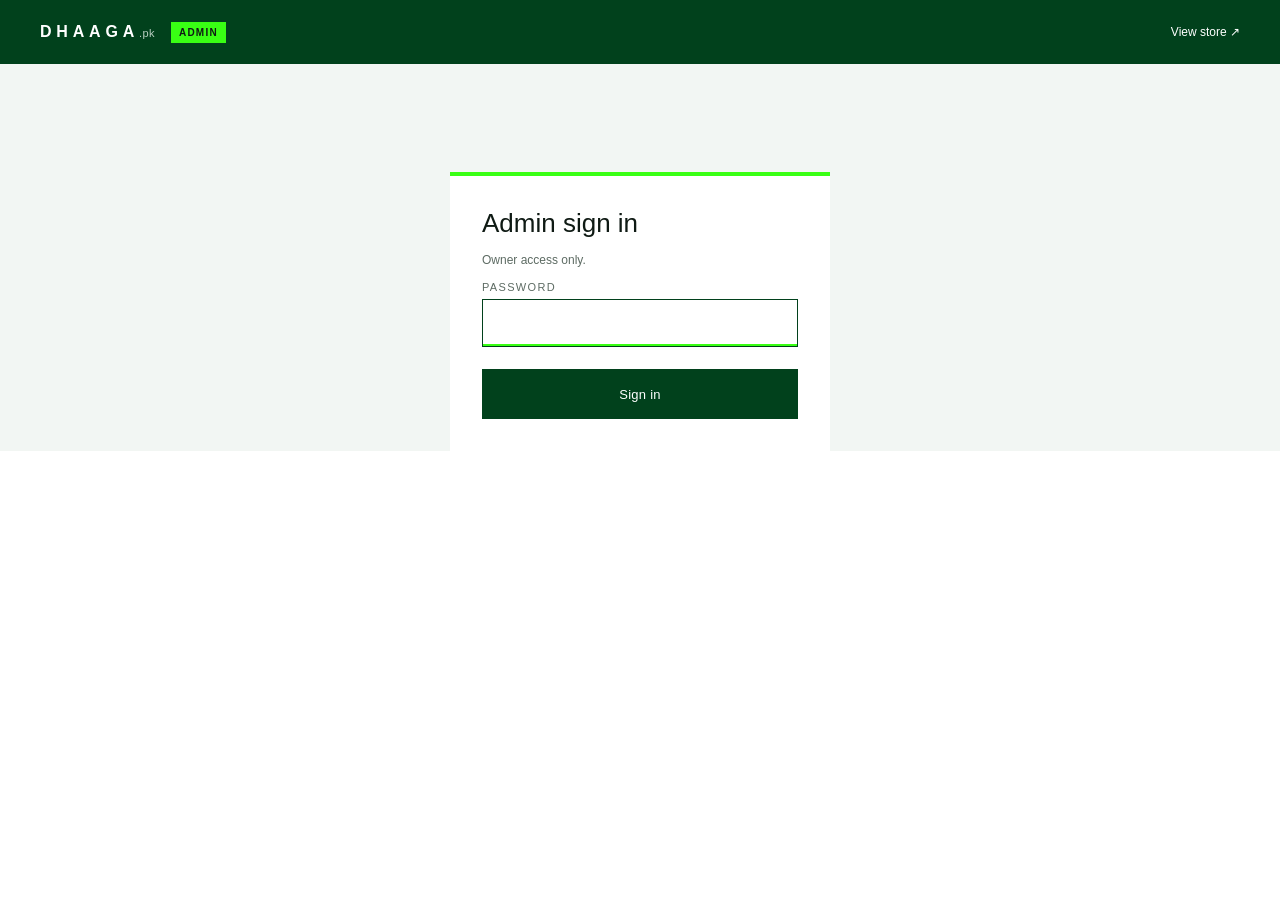
==== admin.html @ 171ba32a "DHAAGA demo store: home, runway, COD checkout, admin stock and orders" ====
<!doctype html>
<html lang="en">
<head>
<meta charset="utf-8">
<meta name="viewport" content="width=device-width,initial-scale=1">
<meta name="robots" content="noindex,nofollow">
<meta name="theme-color" content="#01411C">
<title>Admin — DHAAGA</title>
<link rel="stylesheet" href="site.css">
<style>
body{background:var(--soft)}
.bar{background:var(--green);color:#fff}
.bar .wrap{display:flex;align-items:center;gap:16px;height:64px}
.bar .brand{color:#fff;font-size:16px;margin-right:0}
.bar .chip{background:var(--neon);color:var(--ink)}
.bar a,.bar button{font-size:12px;color:#fff;background:none;border:0;cursor:pointer;padding:10px 0}
.bar a:hover,.bar button:hover{text-decoration:underline}
.gate{max-width:380px;margin:12vh auto;background:#fff;padding:32px;border-top:4px solid var(--neon)}
.gate h1{margin:0 0 6px;font-weight:400;font-size:26px}
.stats{display:grid;grid-template-columns:repeat(4,1fr);gap:12px;margin:28px 0}
.stat{background:#fff;padding:18px 20px}
.stat b{display:block;font-size:26px;font-weight:500;color:var(--green)}
.stat span{font-size:11px;letter-spacing:.12em;text-transform:uppercase;color:var(--muted)}
.stat.alert{box-shadow:inset 3px 0 0 var(--neon)}
.tabs{display:flex;gap:4px;border-bottom:1px solid var(--line);margin-bottom:20px}
.tabs button{border:0;background:none;padding:14px 18px;font-size:13px;cursor:pointer;color:var(--muted);box-shadow:inset 0 0 0 transparent}
.tabs button[aria-selected="true"]{color:var(--ink);font-weight:600;box-shadow:inset 0 -3px 0 var(--neon)}
.toolbar{display:flex;gap:8px;flex-wrap:wrap;margin-bottom:16px;align-items:center}
.toolbar select,.toolbar input{min-height:40px;padding:0 12px;border:1px solid var(--line);background:#fff}
.order{background:#fff;padding:20px;margin-bottom:12px;display:grid;grid-template-columns:1fr 1.2fr auto;gap:20px;align-items:start}
.order h3{margin:0 0 4px;font-size:16px}
.order p{margin:0 0 4px;font-size:13px;line-height:1.5}
.order .muted{color:var(--muted);font-size:12px}
.order ul{margin:0;padding:0;list-style:none;font-size:13px;line-height:1.7}
.order .right{text-align:right;display:flex;flex-direction:column;gap:8px;align-items:flex-end}
.order .total{font-size:16px;font-weight:600;color:var(--green)}
.order select{min-height:40px;padding:0 10px;border:1px solid var(--line);background:#fff}
.st-Pending{background:var(--neon);color:var(--ink)}.st-Confirmed{background:#d9ecdf}.st-Shipped{background:#cfe0f5}.st-Delivered{background:var(--green);color:#fff}.st-Cancelled{background:#ece9e6;color:#7a6f66}
.empty{background:#fff;padding:40px;text-align:center;color:var(--muted)}
.prod{background:#fff;padding:16px 20px;margin-bottom:10px;display:grid;grid-template-columns:56px 1.2fr 2fr auto;gap:18px;align-items:center}
.prod img{width:56px;height:70px;object-fit:cover;background:var(--soft)}
.prod h3{margin:0 0 6px;font-size:14px;font-weight:500}
.prod.is-out img{filter:grayscale(1);opacity:.5}
.sz{display:flex;gap:8px;flex-wrap:wrap}
.sz label{display:flex;flex-direction:column;gap:3px;font-size:10px;color:var(--muted);text-align:center}
.sz input{width:56px;min-height:38px;border:1px solid var(--line);text-align:center;font-size:14px}
.sz input.zero{border-color:#d9a9a4;background:#fbf3f2}
.prod .acts{display:flex;flex-direction:column;gap:6px}
.prod .acts button{min-height:36px;padding:0 12px;font-size:11px;border:1px solid var(--line);background:#fff;cursor:pointer;white-space:nowrap}
.prod .acts button:hover{border-color:var(--ink)}
.danger{margin-top:32px;font-size:12px;color:var(--muted)}
.danger button{border:0;background:none;color:#b3261e;text-decoration:underline;cursor:pointer;padding:8px 0}
@media (max-width:860px){
  .stats{grid-template-columns:1fr 1fr}
  .order{grid-template-columns:1fr}
  .order .right{text-align:left;align-items:flex-start;flex-direction:row;flex-wrap:wrap;justify-content:space-between;width:100%}
  .prod{grid-template-columns:56px 1fr}
  .prod .sz,.prod .acts{grid-column:1/-1}
  .prod .acts{flex-direction:row}
}
</style>
</head>
<body>
<div class="bar"><div class="wrap"><span class="brand">DHAAGA<small style="color:#b9cfc1">.pk</small></span><span class="chip">Admin</span>
  <span style="margin-left:auto"></span><a href="index.html" target="_blank" rel="noopener">View store ↗</a><button id="logout" hidden>Log out</button></div></div>

<main class="wrap">
  <form class="gate" id="gate" hidden>
    <h1>Admin sign in</h1>
    <p class="bag-note">Owner access only.</p>
    <div class="field"><label for="pw">Password</label><input id="pw" type="password" autocomplete="current-password" required><span class="err" id="pw-err"></span></div>
    <button class="btn btn--block">Sign in</button>
  </form>

  <div id="app" hidden>
    <div class="stats"></div>
    <div class="tabs" role="tablist">
      <button role="tab" aria-selected="true" data-tab="orders">Orders</button>
      <button role="tab" aria-selected="false" data-tab="stock">Stock</button>
    </div>
    <section id="tab-orders">
      <div class="toolbar"><select id="f-status" aria-label="Filter by status"><option value="">All statuses</option></select>
        <input id="f-q" type="search" placeholder="Search name, phone, order no." aria-label="Search orders"></div>
      <div id="orders"></div>
    </section>
    <section id="tab-stock" hidden>
      <p class="bag-note" style="margin-top:0">Change a number and it saves straight away. A product shows <b>Sold out</b> in the store when every size is 0.</p>
      <div id="stock"></div>
      <p class="danger">Demo only: <button id="reset">Reset all demo data</button> (clears orders, restores starting stock).</p>
    </section>
  </div>
</main>
<div id="bag-status" role="status" aria-live="polite"></div>

<script src="store.js"></script>
<script>
(() => {
'use strict';
const {P, fmt, esc, STATUSES} = Store;
const $ = (s, r = document) => r.querySelector(s);
// shortcut: client-side password check keeps casual visitors out of a demo, but anyone can read the JS.
// Real admin needs server-side auth (e.g. Supabase Auth) before going live.
const ADMIN_HASH = 'd0ab57f2508b53c9b4870f58bdc71dc95fa89920087fd6429228fa894bda5f38'; // password is kept outside the repo
const SESSION = 'dhaaga-admin';
const hash = async s => [...new Uint8Array(await crypto.subtle.digest('SHA-256', new TextEncoder().encode(s)))].map(b => b.toString(16).padStart(2, '0')).join('');
const authed = () => { try { return sessionStorage.getItem(SESSION) === ADMIN_HASH; } catch { return false; } };

function show() {
  const ok = authed();
  $('#gate').hidden = ok; $('#app').hidden = !ok; $('#logout').hidden = !ok;
  if (ok) render(); else $('#pw').focus();
}
$('#gate').addEventListener('submit', async e => {
  e.preventDefault();
  if (!crypto.subtle) { $('#pw-err').textContent = 'Open this page over http://localhost or https.'; return; }
  if (await hash($('#pw').value) !== ADMIN_HASH) { $('#pw-err').textContent = 'Wrong password.'; $('#pw').select(); return; }
  try { sessionStorage.setItem(SESSION, ADMIN_HASH); } catch {}
  $('#pw').value = ''; $('#pw-err').textContent = ''; show();
});
$('#logout').addEventListener('click', () => { try { sessionStorage.removeItem(SESSION); } catch {} show(); });

$('#f-status').insertAdjacentHTML('beforeend', STATUSES.map(s => `<option>${s}</option>`).join(''));
const ago = iso => { const d = new Date(iso); return d.toLocaleDateString('en-PK', {day: 'numeric', month: 'short'}) + ', ' + d.toLocaleTimeString('en-PK', {hour: 'numeric', minute: '2-digit'}); };

function render() {
  if (!authed()) return;
  const orders = Store.orders(), live = orders.filter(o => o.status !== 'Cancelled');
  const outCount = Object.keys(P).filter(id => !Store.available(id)).length;
  $('.stats').innerHTML = `<div class="stat"><b>${orders.length}</b><span>Orders</span></div>
    <div class="stat${orders.some(o => o.status === 'Pending') ? ' alert' : ''}"><b>${orders.filter(o => o.status === 'Pending').length}</b><span>Pending</span></div>
    <div class="stat"><b>${fmt(live.reduce((s, o) => s + o.total, 0))}</b><span>Order value</span></div>
    <div class="stat${outCount ? ' alert' : ''}"><b>${outCount}</b><span>Sold out products</span></div>`;

  const fs = $('#f-status').value, q = $('#f-q').value.trim().toLowerCase();
  const shown = orders.filter(o => (!fs || o.status === fs) && (!q || [o.id, o.customer.name, o.customer.phone].join(' ').toLowerCase().includes(q)));
  $('#orders').innerHTML = shown.length ? shown.map(o => `<article class="order">
      <div><h3>${o.id} <span class="chip st-${o.status}">${o.status}</span></h3><p class="muted">${ago(o.date)} · ${o.payment}</p>
        <p style="margin-top:10px"><b>${esc(o.customer.name)}</b><br><a href="tel:${esc(o.customer.phone)}" style="text-decoration:underline">${esc(o.customer.phone)}</a></p>
        <p>${esc(o.customer.address)}, ${esc(o.customer.city)}</p>${o.customer.notes ? `<p class="muted">Note: ${esc(o.customer.notes)}</p>` : ''}</div>
      <ul>${o.items.map(it => `<li>${esc(it.name)} · ${esc(it.size)} × ${it.qty} — ${fmt(it.price * it.qty)}</li>`).join('')}
        <li class="muted">Delivery ${o.delivery ? fmt(o.delivery) : 'free'}</li></ul>
      <div class="right"><span class="total">${fmt(o.total)}</span>
        <select data-order="${o.id}" aria-label="Status of ${o.id}"${o.status === 'Cancelled' ? ' disabled' : ''}>${STATUSES.map(s => `<option${s === o.status ? ' selected' : ''}>${s}</option>`).join('')}</select></div>
    </article>`).join('') : `<div class="empty">${orders.length ? 'No orders match.' : 'No orders yet. Place one from the store to see it here.'}</div>`;

  $('#stock').innerHTML = Object.values(P).map(p => { const out = !Store.available(p.id);
    return `<div class="prod${out ? ' is-out' : ''}"><img src="${p.img}" alt="">
      <div><h3>${esc(p.name)}</h3><span class="chip ${out ? 'chip--out' : 'chip--green'}">${out ? 'Sold out' : 'In stock'}</span> <span class="bag-note">${fmt(p.price)}</span></div>
      <div class="sz">${p.sizes.map(s => { const n = Store.qty(p.id, s);
        return `<label>${s}<input type="number" min="0" max="9999" step="1" inputmode="numeric" value="${n}" class="${n ? '' : 'zero'}" data-pid="${p.id}" data-size="${s}" aria-label="${esc(p.name)} size ${s} stock"></label>`; }).join('')}</div>
      <div class="acts"><button data-all="${p.id}" data-n="0">Mark sold out</button><button data-all="${p.id}" data-n="10">Restock all to 10</button></div></div>`; }).join('');
}

document.addEventListener('change', e => {
  const t = e.target;
  if (t.matches('[data-order]')) {
    if (t.value === 'Cancelled' && !confirm(`Cancel ${t.dataset.order}? Its pieces go back into stock and it can't be reopened.`)) { render(); return; }
    Store.setStatus(t.dataset.order, t.value); Store.toast(`${t.dataset.order} marked ${t.value}`);
  } else if (t.matches('[data-pid]')) { Store.setStock(t.dataset.pid, t.dataset.size, t.value); }
  else if (t.id === 'f-status') render();
});
$('#f-q').addEventListener('input', render);
document.addEventListener('click', e => {
  const tab = e.target.closest('[data-tab]');
  if (tab) { document.querySelectorAll('[data-tab]').forEach(b => b.setAttribute('aria-selected', b === tab));
    $('#tab-orders').hidden = tab.dataset.tab !== 'orders'; $('#tab-stock').hidden = tab.dataset.tab !== 'stock'; return; }
  const all = e.target.closest('[data-all]');
  if (all) { const p = P[all.dataset.all]; p.sizes.forEach(s => Store.setStock(p.id, s, +all.dataset.n)); Store.toast(`${p.name}: ${+all.dataset.n ? 'restocked' : 'marked sold out'}`); return; }
  if (e.target.id === 'reset' && confirm('Delete all demo orders and restore starting stock?')) { Store.resetDemo(); Store.toast('Demo data reset'); }
});
addEventListener('store:change', () => { if (!document.activeElement?.matches('[data-pid]')) render(); }); // don't redraw while typing a number
show();
})();
</script>
</body>
</html>
---- site.css ----
/* DHAAGA shared theme: white base, Pakistan green for weight, neon green only as a small accent */
*{box-sizing:border-box}
:root{color-scheme:light;
  --ink:#0f1a14;--muted:#5d6b63;--line:#d5ddd8;--soft:#f2f6f3;
  --green:#01411C;--neon:#39FF14;
  --text:var(--ink);--accent:var(--green);
  --ease:cubic-bezier(.16,1,.3,1);--spring:cubic-bezier(.34,1.56,.64,1);--sheet:cubic-bezier(.32,.72,0,1);--bounce:cubic-bezier(.2,1.6,.4,1)}
html,body{margin:0;padding:0;max-width:100%;font-family:Helvetica,Arial,sans-serif;color:var(--ink);background:#fff}
body{overflow-x:hidden}
button,input,select,textarea{font:inherit;color:inherit}
a{color:inherit;text-decoration:none}
button,a{-webkit-tap-highlight-color:transparent}
button:focus-visible,a:focus-visible,input:focus-visible,select:focus-visible,textarea:focus-visible{outline:2px solid var(--green);outline-offset:3px}
[hidden]{display:none!important}
.wrap{max-width:1280px;margin:0 auto;padding:0 40px}
.sr{position:absolute;width:1px;height:1px;overflow:hidden;clip:rect(0,0,0,0);white-space:nowrap}

/* buttons */
.btn{display:inline-flex;align-items:center;justify-content:center;gap:10px;min-height:50px;padding:0 26px;border:0;border-radius:0;background:var(--green);color:#fff;
  font-size:13px;font-weight:500;letter-spacing:.02em;cursor:pointer;transition:transform .45s var(--ease),box-shadow .45s var(--ease),background .3s}
.btn:hover{transform:translateY(-2px);box-shadow:inset 0 -3px 0 var(--neon),0 14px 28px -18px var(--green)}
.btn:active{transform:scale(.985)}
.btn--ghost{background:transparent;color:var(--ink);box-shadow:inset 0 0 0 1px var(--ink)}
.btn--ghost:hover{box-shadow:inset 0 0 0 1px var(--ink),inset 0 -3px 0 var(--neon)}
.btn--block{width:100%}
.btn:disabled{opacity:.4;cursor:default;transform:none;box-shadow:none}

/* header */
.topbar{background:var(--green);color:#fff;font-size:11px;letter-spacing:.08em;text-align:center;padding:8px 16px}
.topbar i{display:inline-block;width:6px;height:6px;border-radius:50%;background:var(--neon);margin:0 10px;vertical-align:middle}
.site-header{height:76px;padding:0 40px;display:flex;align-items:center;gap:32px;border-bottom:1px solid var(--line);background:#fff;position:relative;z-index:50}
.brand{margin-right:auto;font-weight:700;font-size:20px;letter-spacing:.3em;color:var(--green)}
.brand small{font-weight:400;letter-spacing:.04em;color:var(--muted);font-size:11px}
.site-header nav{display:flex;gap:28px;font-size:13px;font-weight:600}
.site-header nav a{padding:12px 0;text-underline-offset:6px;text-decoration-thickness:3px}
.site-header nav a:hover{text-decoration:underline;text-decoration-color:var(--line)}
.site-header nav a[aria-current]{text-decoration:underline;text-decoration-color:var(--neon)}
#open-bag{position:relative;display:flex;align-items:center;justify-content:center;background:none;border:0;min-width:44px;min-height:44px;cursor:pointer}
#open-bag [data-cart-count]{position:absolute;top:4px;right:0;min-width:18px;height:18px;padding:0 5px;border-radius:9px;background:var(--neon);color:var(--ink);font-size:10px;font-weight:700;display:grid;place-items:center}
#open-bag [data-cart-count="0"]{background:var(--soft);color:var(--muted)}

/* footer */
.site-foot{background:var(--green);color:#e8f0eb;padding:56px 0 28px;font-size:13px}
.site-foot .wrap{display:grid;grid-template-columns:2fr 1fr 1fr;gap:32px}
.site-foot .brand{color:#fff;display:inline-block;margin-bottom:12px}
.site-foot p{margin:0 0 8px;line-height:1.6;color:#b9cfc1}
.site-foot h4{margin:0 0 12px;font-size:11px;letter-spacing:.16em;text-transform:uppercase;color:var(--neon);font-weight:600}
.site-foot a{display:block;padding:4px 0}
.site-foot a:hover{text-decoration:underline}
.site-foot .legal{grid-column:1/-1;border-top:1px solid rgb(255 255 255/.15);padding-top:20px;margin-top:12px;font-size:11px;color:#9bb5a5}

/* bag dialog */
#bag-dialog{border:0;background:#fff;color:var(--ink);padding:24px;width:min(560px,100vw - 32px);max-height:85dvh;overflow:auto;border-top:4px solid var(--neon)}
#bag-dialog::backdrop{background:rgb(1 25 12/.45);backdrop-filter:blur(4px)}
.bag-heading{display:flex;justify-content:space-between;align-items:center;gap:20px}
.bag-heading h2{margin:0;font-size:25px;font-weight:400}
#close-bag{font-size:28px;width:44px;height:44px;border:0;background:none;cursor:pointer}
.bag-note{font-size:12px;color:var(--muted);line-height:1.5}
.bag-row{display:grid;grid-template-columns:60px 1fr auto;gap:16px;align-items:center;padding:16px 0;border-bottom:1px solid var(--line)}
.bag-row img{width:60px;height:75px;object-fit:cover;background:var(--soft)}
.bag-row h3{margin:0 0 6px;font-size:14px;font-weight:500}
.bag-row p{margin:0;font-size:12px;color:var(--muted)}
.qty{display:inline-flex;align-items:center;border:1px solid var(--line);margin-top:8px}
.qty button{width:32px;height:32px;border:0;background:none;cursor:pointer;font-size:16px}
.qty button:disabled{opacity:.3;cursor:default}
.qty span{min-width:24px;text-align:center;font-size:12px}
.bag-remove{font-size:20px;padding:12px;border:0;background:none;cursor:pointer;color:var(--muted)}
.bag-sum{display:flex;justify-content:space-between;font-size:13px;padding:6px 0;margin:0}
.bag-sum.total{font-size:16px;font-weight:600;padding-top:12px}
#bag-dialog .btn{margin-top:16px}

/* toast */
#bag-status{position:fixed;bottom:24px;left:50%;transform:translateX(-50%);background:var(--green);color:#fff;padding:12px 20px;font-size:12px;z-index:2147483002;
  opacity:0;transition:opacity .25s;pointer-events:none;box-shadow:inset 3px 0 0 var(--neon);max-width:calc(100vw - 32px)}
#bag-status.is-on{opacity:1}

/* forms */
.field{display:flex;flex-direction:column;gap:6px;margin-bottom:16px}
.field label{font-size:11px;letter-spacing:.12em;text-transform:uppercase;color:var(--muted)}
.field input,.field select,.field textarea{width:100%;min-height:48px;padding:12px 14px;border:1px solid var(--line);border-radius:0;background:#fff;font-size:15px}
.field textarea{min-height:90px;resize:vertical}
.field input:focus,.field select:focus,.field textarea:focus{border-color:var(--green);outline:0;box-shadow:inset 0 -2px 0 var(--neon)}
.field .err{font-size:12px;color:#b3261e;min-height:0}
.field.is-bad input,.field.is-bad select,.field.is-bad textarea{border-color:#b3261e}

/* chips */
.chip{display:inline-flex;align-items:center;gap:6px;font-size:10px;font-weight:600;letter-spacing:.12em;text-transform:uppercase;padding:5px 8px;background:var(--soft);color:var(--ink)}
.chip--neon{background:var(--neon);color:var(--ink)}
.chip--green{background:var(--green);color:#fff}
.chip--out{background:#ece9e6;color:#7a6f66}

@media (max-width:749px){
  .wrap{padding:0 20px}
  .site-header{height:60px;padding:0 20px;gap:18px}
  .brand{font-size:16px;letter-spacing:.24em}
  .site-header nav{gap:14px;font-size:11px}
  .site-header nav a.nav-hide{display:none}
  .topbar i{margin:0 6px}
  .site-foot .wrap{grid-template-columns:1fr 1fr}
  .site-foot .wrap>div:first-child{grid-column:1/-1}
}
@media (prefers-reduced-motion:reduce){*,*::before,*::after{animation:none!important;transition:none!important;scroll-behavior:auto!important}}
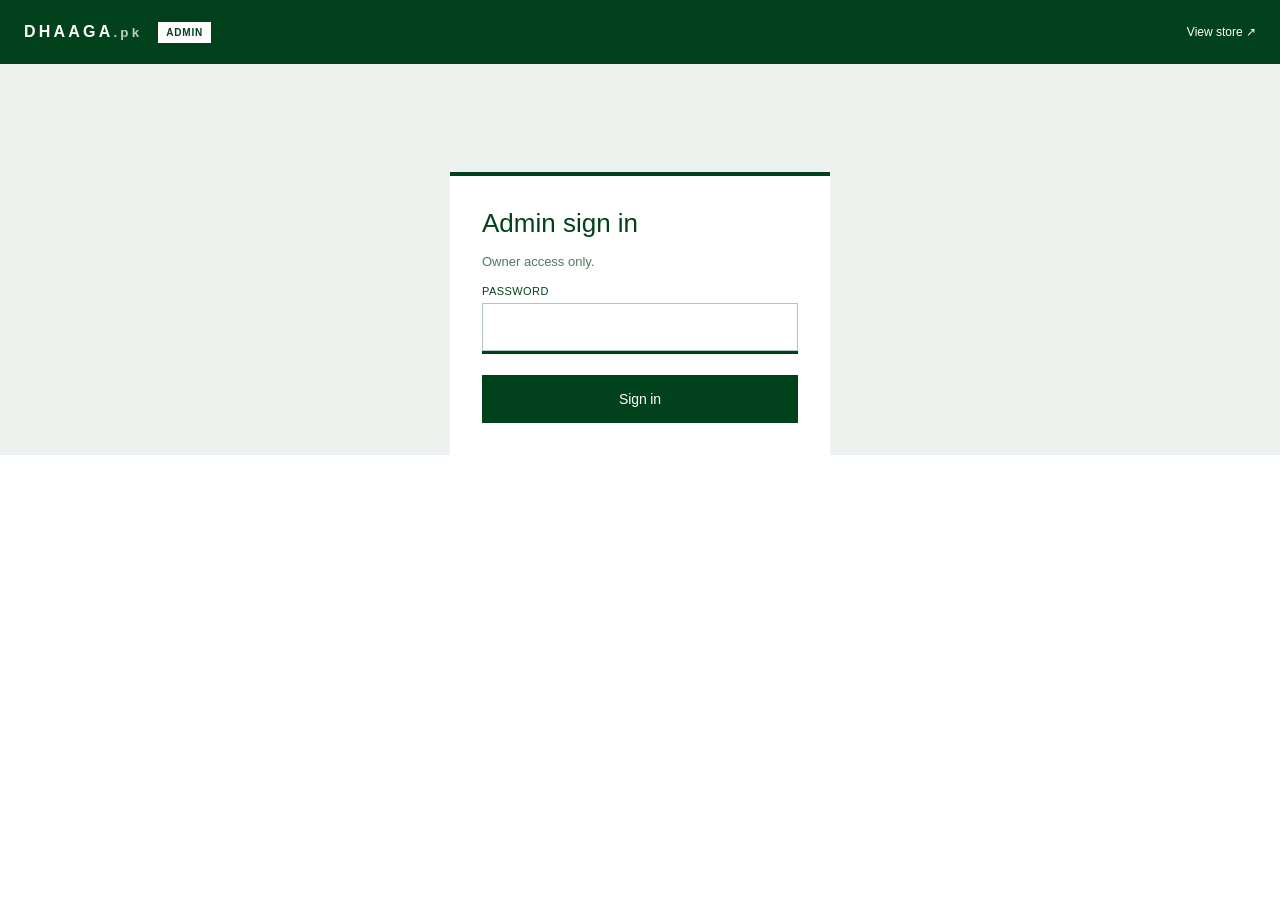
==== commit 6a9f4386: "Redesign store in editorial style: wordmark home, product pages, green/white themes - Home: giant DH" ====
--- a/admin.html
+++ b/admin.html
@@ -1,5 +1,5 @@
 <!doctype html>
-<html lang="en">
+<html lang="en" data-theme="white">
 <head>
 <meta charset="utf-8">
 <meta name="viewport" content="width=device-width,initial-scale=1">
@@ -11,20 +11,24 @@
 body{background:var(--soft)}
 .bar{background:var(--green);color:#fff}
 .bar .wrap{display:flex;align-items:center;gap:16px;height:64px}
+.bar .brand{font-weight:700;letter-spacing:.2em}
+main.wrap{max-width:1280px;margin:0 auto}
+.btn{font-size:14px;min-height:48px}
+.field input{border:1px solid var(--line);padding:10px 12px;font-size:15px;background:#fff}
 .bar .brand{color:#fff;font-size:16px;margin-right:0}
-.bar .chip{background:var(--neon);color:var(--ink)}
+.bar .chip{background:#fff;color:#01411C}
 .bar a,.bar button{font-size:12px;color:#fff;background:none;border:0;cursor:pointer;padding:10px 0}
 .bar a:hover,.bar button:hover{text-decoration:underline}
-.gate{max-width:380px;margin:12vh auto;background:#fff;padding:32px;border-top:4px solid var(--neon)}
+.gate{max-width:380px;margin:12vh auto;background:#fff;padding:32px;border-top:4px solid var(--ink)}
 .gate h1{margin:0 0 6px;font-weight:400;font-size:26px}
 .stats{display:grid;grid-template-columns:repeat(4,1fr);gap:12px;margin:28px 0}
 .stat{background:#fff;padding:18px 20px}
 .stat b{display:block;font-size:26px;font-weight:500;color:var(--green)}
 .stat span{font-size:11px;letter-spacing:.12em;text-transform:uppercase;color:var(--muted)}
-.stat.alert{box-shadow:inset 3px 0 0 var(--neon)}
+.stat.alert{box-shadow:inset 3px 0 0 var(--ink)}
 .tabs{display:flex;gap:4px;border-bottom:1px solid var(--line);margin-bottom:20px}
 .tabs button{border:0;background:none;padding:14px 18px;font-size:13px;cursor:pointer;color:var(--muted);box-shadow:inset 0 0 0 transparent}
-.tabs button[aria-selected="true"]{color:var(--ink);font-weight:600;box-shadow:inset 0 -3px 0 var(--neon)}
+.tabs button[aria-selected="true"]{color:var(--ink);font-weight:600;box-shadow:inset 0 -3px 0 var(--ink)}
 .toolbar{display:flex;gap:8px;flex-wrap:wrap;margin-bottom:16px;align-items:center}
 .toolbar select,.toolbar input{min-height:40px;padding:0 12px;border:1px solid var(--line);background:#fff}
 .order{background:#fff;padding:20px;margin-bottom:12px;display:grid;grid-template-columns:1fr 1.2fr auto;gap:20px;align-items:start}
@@ -35,7 +39,7 @@
 .order .right{text-align:right;display:flex;flex-direction:column;gap:8px;align-items:flex-end}
 .order .total{font-size:16px;font-weight:600;color:var(--green)}
 .order select{min-height:40px;padding:0 10px;border:1px solid var(--line);background:#fff}
-.st-Pending{background:var(--neon);color:var(--ink)}.st-Confirmed{background:#d9ecdf}.st-Shipped{background:#cfe0f5}.st-Delivered{background:var(--green);color:#fff}.st-Cancelled{background:#ece9e6;color:#7a6f66}
+.st-Pending{background:#ffe08a;color:#3d2f00}.st-Confirmed{background:#d9ecdf}.st-Shipped{background:#cfe0f5}.st-Delivered{background:var(--green);color:#fff}.st-Cancelled{background:#ece9e6;color:#7a6f66}
 .empty{background:#fff;padding:40px;text-align:center;color:var(--muted)}
 .prod{background:#fff;padding:16px 20px;margin-bottom:10px;display:grid;grid-template-columns:56px 1.2fr 2fr auto;gap:18px;align-items:center}
 .prod img{width:56px;height:70px;object-fit:cover;background:var(--soft)}
--- a/site.css
+++ b/site.css
@@ -1,102 +1,114 @@
-/* DHAAGA shared theme: white base, Pakistan green for weight, neon green only as a small accent */
+/* DHAAGA shared theme: one ink colour on one background, like a printed label. Three green/white themes. */
 *{box-sizing:border-box}
-:root{color-scheme:light;
-  --ink:#0f1a14;--muted:#5d6b63;--line:#d5ddd8;--soft:#f2f6f3;
-  --green:#01411C;--neon:#39FF14;
-  --text:var(--ink);--accent:var(--green);
+:root{color-scheme:light;--bg:#ffffff;--ink:#01411C}
+:root[data-theme="forest"]{color-scheme:dark;--bg:#01411C;--ink:#ffffff}
+:root[data-theme="mint"]{--bg:#d3ead6;--ink:#01411C}
+:root{
+  --line:color-mix(in srgb,var(--ink) 30%,transparent);
+  --muted:color-mix(in srgb,var(--ink) 70%,var(--bg));
+  --soft:color-mix(in srgb,var(--ink) 7%,var(--bg));
+  --neon:color-mix(in srgb,var(--ink) 16%,var(--bg)); /* soft tint used for small highlights */
+  --green:var(--ink);--text:var(--ink);--accent:var(--ink);
+  --gut:24px;
   --ease:cubic-bezier(.16,1,.3,1);--spring:cubic-bezier(.34,1.56,.64,1);--sheet:cubic-bezier(.32,.72,0,1);--bounce:cubic-bezier(.2,1.6,.4,1)}
-html,body{margin:0;padding:0;max-width:100%;font-family:Helvetica,Arial,sans-serif;color:var(--ink);background:#fff}
-body{overflow-x:hidden}
+html,body{margin:0;padding:0;max-width:100%;font-family:"Helvetica Neue",Helvetica,Arial,sans-serif;color:var(--ink);background:var(--bg);-webkit-font-smoothing:antialiased}
+body{overflow-x:hidden;transition:background .4s,color .4s}
 button,input,select,textarea{font:inherit;color:inherit}
 a{color:inherit;text-decoration:none}
 button,a{-webkit-tap-highlight-color:transparent}
-button:focus-visible,a:focus-visible,input:focus-visible,select:focus-visible,textarea:focus-visible{outline:2px solid var(--green);outline-offset:3px}
+button:focus-visible,a:focus-visible,input:focus-visible,select:focus-visible,textarea:focus-visible{outline:2px solid var(--ink);outline-offset:3px}
 [hidden]{display:none!important}
-.wrap{max-width:1280px;margin:0 auto;padding:0 40px}
+.wrap{padding:0 var(--gut)}
 .sr{position:absolute;width:1px;height:1px;overflow:hidden;clip:rect(0,0,0,0);white-space:nowrap}
+.rule{height:4px;background:var(--ink);border:0;margin:0}
+.rule--thin{height:1px}
+.cap{font-size:11px;font-weight:500;letter-spacing:.04em;text-transform:uppercase}
 
 /* buttons */
-.btn{display:inline-flex;align-items:center;justify-content:center;gap:10px;min-height:50px;padding:0 26px;border:0;border-radius:0;background:var(--green);color:#fff;
-  font-size:13px;font-weight:500;letter-spacing:.02em;cursor:pointer;transition:transform .45s var(--ease),box-shadow .45s var(--ease),background .3s}
-.btn:hover{transform:translateY(-2px);box-shadow:inset 0 -3px 0 var(--neon),0 14px 28px -18px var(--green)}
-.btn:active{transform:scale(.985)}
-.btn--ghost{background:transparent;color:var(--ink);box-shadow:inset 0 0 0 1px var(--ink)}
-.btn--ghost:hover{box-shadow:inset 0 0 0 1px var(--ink),inset 0 -3px 0 var(--neon)}
+.btn{display:inline-flex;align-items:center;justify-content:center;gap:10px;min-height:56px;padding:0 28px;border:0;border-radius:0;background:var(--ink);color:var(--bg);
+  font-size:18px;letter-spacing:-.01em;cursor:pointer;box-shadow:inset 0 0 0 2px var(--ink);transition:background .3s,color .3s}
+.btn:hover{background:transparent;color:var(--ink)}
+.btn--ghost{background:transparent;color:var(--ink)}
+.btn--ghost:hover{background:var(--ink);color:var(--bg)}
 .btn--block{width:100%}
-.btn:disabled{opacity:.4;cursor:default;transform:none;box-shadow:none}
+.btn:disabled{opacity:.35;cursor:default;background:var(--ink);color:var(--bg)}
 
-/* header */
-.topbar{background:var(--green);color:#fff;font-size:11px;letter-spacing:.08em;text-align:center;padding:8px 16px}
-.topbar i{display:inline-block;width:6px;height:6px;border-radius:50%;background:var(--neon);margin:0 10px;vertical-align:middle}
-.site-header{height:76px;padding:0 40px;display:flex;align-items:center;gap:32px;border-bottom:1px solid var(--line);background:#fff;position:relative;z-index:50}
-.brand{margin-right:auto;font-weight:700;font-size:20px;letter-spacing:.3em;color:var(--green)}
-.brand small{font-weight:400;letter-spacing:.04em;color:var(--muted);font-size:11px}
-.site-header nav{display:flex;gap:28px;font-size:13px;font-weight:600}
-.site-header nav a{padding:12px 0;text-underline-offset:6px;text-decoration-thickness:3px}
-.site-header nav a:hover{text-decoration:underline;text-decoration-color:var(--line)}
-.site-header nav a[aria-current]{text-decoration:underline;text-decoration-color:var(--neon)}
-#open-bag{position:relative;display:flex;align-items:center;justify-content:center;background:none;border:0;min-width:44px;min-height:44px;cursor:pointer}
-#open-bag [data-cart-count]{position:absolute;top:4px;right:0;min-width:18px;height:18px;padding:0 5px;border-radius:9px;background:var(--neon);color:var(--ink);font-size:10px;font-weight:700;display:grid;place-items:center}
-#open-bag [data-cart-count="0"]{background:var(--soft);color:var(--muted)}
+/* nav */
+.nav{position:sticky;top:0;z-index:60;display:flex;align-items:center;gap:40px;padding:18px var(--gut);font-size:22px;letter-spacing:-.02em;background:var(--bg);transition:background .4s}
+.is-editorial .nav{background:transparent}
+.nav__mark{margin-right:auto;font-weight:700;font-size:28px;line-height:1;letter-spacing:0}
+.nav nav{display:flex;gap:40px}
+.nav a,.nav #open-bag{text-underline-offset:6px;text-decoration-thickness:2px}
+.nav nav a:hover,.nav nav a[aria-current],.nav #open-bag:hover{text-decoration:underline}
+#open-bag{background:none;border:0;padding:0;min-height:44px;cursor:pointer;white-space:nowrap}
+.dots{display:flex;gap:4px;align-items:center}
+.dots button{width:14px;height:14px;padding:0;border-radius:50%;border:1.5px solid var(--ink);cursor:pointer;position:relative}
+.dots button::before{content:"";position:absolute;inset:-12px -3px} /* bigger tap area */
+.dots button[aria-pressed="true"]{outline:1.5px solid var(--ink);outline-offset:2px}
+.dots{gap:8px}
+.dots [data-theme-set="white"]{background:#fff}.dots [data-theme-set="forest"]{background:#01411C}.dots [data-theme-set="mint"]{background:#d3ead6}
 
-/* footer */
-.site-foot{background:var(--green);color:#e8f0eb;padding:56px 0 28px;font-size:13px}
-.site-foot .wrap{display:grid;grid-template-columns:2fr 1fr 1fr;gap:32px}
-.site-foot .brand{color:#fff;display:inline-block;margin-bottom:12px}
-.site-foot p{margin:0 0 8px;line-height:1.6;color:#b9cfc1}
-.site-foot h4{margin:0 0 12px;font-size:11px;letter-spacing:.16em;text-transform:uppercase;color:var(--neon);font-weight:600}
-.site-foot a{display:block;padding:4px 0}
-.site-foot a:hover{text-decoration:underline}
-.site-foot .legal{grid-column:1/-1;border-top:1px solid rgb(255 255 255/.15);padding-top:20px;margin-top:12px;font-size:11px;color:#9bb5a5}
+/* statement footer */
+.foot{padding:0 var(--gut) 28px;margin-top:120px}
+.foot__big{display:flex;justify-content:space-between;align-items:flex-start;gap:24px;padding-top:14px;font-weight:700;letter-spacing:-.045em;line-height:.92}
+.foot__big p{margin:0;font-size:clamp(34px,5.6vw,84px)}
+.foot__big span{font-size:clamp(56px,10.5vw,160px);line-height:.8;letter-spacing:-.06em}
+.foot__lead{margin:clamp(80px,14vw,200px) 0 20px;max-width:34em;font-size:clamp(17px,1.7vw,24px);letter-spacing:-.02em;line-height:1.25}
+.foot__cols{display:grid;grid-template-columns:3fr 3fr 2fr 2fr 2fr;gap:24px;padding-top:18px;border-top:1px solid var(--ink);font-size:13px;line-height:1.55}
+.foot__cols b{font-size:15px}
+.foot__cols a{display:block}
+.foot__cols a:hover{text-decoration:underline}
+.foot__cols p{margin:0}
 
 /* bag dialog */
-#bag-dialog{border:0;background:#fff;color:var(--ink);padding:24px;width:min(560px,100vw - 32px);max-height:85dvh;overflow:auto;border-top:4px solid var(--neon)}
-#bag-dialog::backdrop{background:rgb(1 25 12/.45);backdrop-filter:blur(4px)}
-.bag-heading{display:flex;justify-content:space-between;align-items:center;gap:20px}
-.bag-heading h2{margin:0;font-size:25px;font-weight:400}
-#close-bag{font-size:28px;width:44px;height:44px;border:0;background:none;cursor:pointer}
-.bag-note{font-size:12px;color:var(--muted);line-height:1.5}
+#bag-dialog{border:2px solid var(--ink);background:var(--bg);color:var(--ink);padding:24px;width:min(560px,100vw - 32px);max-height:85dvh;overflow:auto}
+#bag-dialog::backdrop{background:color-mix(in srgb,var(--bg) 70%,transparent);backdrop-filter:blur(6px)}
+.bag-heading{display:flex;justify-content:space-between;align-items:center;gap:20px;border-bottom:4px solid var(--ink);padding-bottom:10px}
+.bag-heading h2{margin:0;font-size:34px;font-weight:700;letter-spacing:-.04em}
+#close-bag{font-size:30px;width:44px;height:44px;border:0;background:none;cursor:pointer}
+.bag-note{font-size:13px;color:var(--muted);line-height:1.5}
 .bag-row{display:grid;grid-template-columns:60px 1fr auto;gap:16px;align-items:center;padding:16px 0;border-bottom:1px solid var(--line)}
 .bag-row img{width:60px;height:75px;object-fit:cover;background:var(--soft)}
-.bag-row h3{margin:0 0 6px;font-size:14px;font-weight:500}
+.bag-row h3{margin:0 0 6px;font-size:16px;font-weight:400;letter-spacing:-.01em}
 .bag-row p{margin:0;font-size:12px;color:var(--muted)}
 .qty{display:inline-flex;align-items:center;border:1px solid var(--line);margin-top:8px}
 .qty button{width:32px;height:32px;border:0;background:none;cursor:pointer;font-size:16px}
 .qty button:disabled{opacity:.3;cursor:default}
 .qty span{min-width:24px;text-align:center;font-size:12px}
-.bag-remove{font-size:20px;padding:12px;border:0;background:none;cursor:pointer;color:var(--muted)}
-.bag-sum{display:flex;justify-content:space-between;font-size:13px;padding:6px 0;margin:0}
-.bag-sum.total{font-size:16px;font-weight:600;padding-top:12px}
+.bag-remove{font-size:20px;padding:12px;border:0;background:none;cursor:pointer}
+.bag-sum{display:flex;justify-content:space-between;font-size:14px;padding:6px 0;margin:0}
+.bag-sum.total{font-size:20px;letter-spacing:-.02em;padding-top:12px}
 #bag-dialog .btn{margin-top:16px}
 
 /* toast */
-#bag-status{position:fixed;bottom:24px;left:50%;transform:translateX(-50%);background:var(--green);color:#fff;padding:12px 20px;font-size:12px;z-index:2147483002;
-  opacity:0;transition:opacity .25s;pointer-events:none;box-shadow:inset 3px 0 0 var(--neon);max-width:calc(100vw - 32px)}
+#bag-status{position:fixed;bottom:24px;left:50%;transform:translateX(-50%);background:var(--ink);color:var(--bg);padding:12px 20px;font-size:13px;z-index:2147483002;
+  opacity:0;transition:opacity .25s;pointer-events:none;max-width:calc(100vw - 32px)}
 #bag-status.is-on{opacity:1}
 
 /* forms */
-.field{display:flex;flex-direction:column;gap:6px;margin-bottom:16px}
-.field label{font-size:11px;letter-spacing:.12em;text-transform:uppercase;color:var(--muted)}
-.field input,.field select,.field textarea{width:100%;min-height:48px;padding:12px 14px;border:1px solid var(--line);border-radius:0;background:#fff;font-size:15px}
-.field textarea{min-height:90px;resize:vertical}
-.field input:focus,.field select:focus,.field textarea:focus{border-color:var(--green);outline:0;box-shadow:inset 0 -2px 0 var(--neon)}
-.field .err{font-size:12px;color:#b3261e;min-height:0}
-.field.is-bad input,.field.is-bad select,.field.is-bad textarea{border-color:#b3261e}
+.field{display:flex;flex-direction:column;gap:6px;margin-bottom:18px}
+.field label{font-size:11px;font-weight:500;letter-spacing:.04em;text-transform:uppercase}
+.field input,.field select,.field textarea{width:100%;min-height:48px;padding:10px 0;border:0;border-bottom:1px solid var(--ink);border-radius:0;background:transparent;font-size:18px;letter-spacing:-.01em}
+.field select option{color:#0f1a14;background:#fff}
+.field textarea{min-height:84px;resize:vertical}
+.field ::placeholder{color:var(--muted);opacity:.7}
+.field input:focus,.field select:focus,.field textarea:focus{outline:0;box-shadow:0 3px 0 var(--ink)}
+.field .err{font-size:12px;font-weight:600}
+.field.is-bad .err::before{content:"! "}
 
 /* chips */
-.chip{display:inline-flex;align-items:center;gap:6px;font-size:10px;font-weight:600;letter-spacing:.12em;text-transform:uppercase;padding:5px 8px;background:var(--soft);color:var(--ink)}
-.chip--neon{background:var(--neon);color:var(--ink)}
-.chip--green{background:var(--green);color:#fff}
-.chip--out{background:#ece9e6;color:#7a6f66}
+.chip{display:inline-flex;align-items:center;gap:6px;font-size:10px;font-weight:600;letter-spacing:.08em;text-transform:uppercase;padding:5px 8px;background:var(--soft);color:var(--ink)}
+.chip--neon{background:var(--ink);color:var(--bg)}
+.chip--green{background:var(--ink);color:var(--bg)}
+.chip--out{background:transparent;box-shadow:inset 0 0 0 1px var(--ink)}
 
 @media (max-width:749px){
-  .wrap{padding:0 20px}
-  .site-header{height:60px;padding:0 20px;gap:18px}
-  .brand{font-size:16px;letter-spacing:.24em}
-  .site-header nav{gap:14px;font-size:11px}
-  .site-header nav a.nav-hide{display:none}
-  .topbar i{margin:0 6px}
-  .site-foot .wrap{grid-template-columns:1fr 1fr}
-  .site-foot .wrap>div:first-child{grid-column:1/-1}
+  :root{--gut:16px}
+  .nav{gap:16px;padding:12px var(--gut);font-size:16px}
+  .nav nav{gap:16px}
+  .nav__mark{font-size:22px}
+  .foot{margin-top:72px}
+  .foot__cols{grid-template-columns:1fr 1fr}
+  .foot__cols>div:first-child{grid-column:1/-1}
 }
 @media (prefers-reduced-motion:reduce){*,*::before,*::after{animation:none!important;transition:none!important;scroll-behavior:auto!important}}
